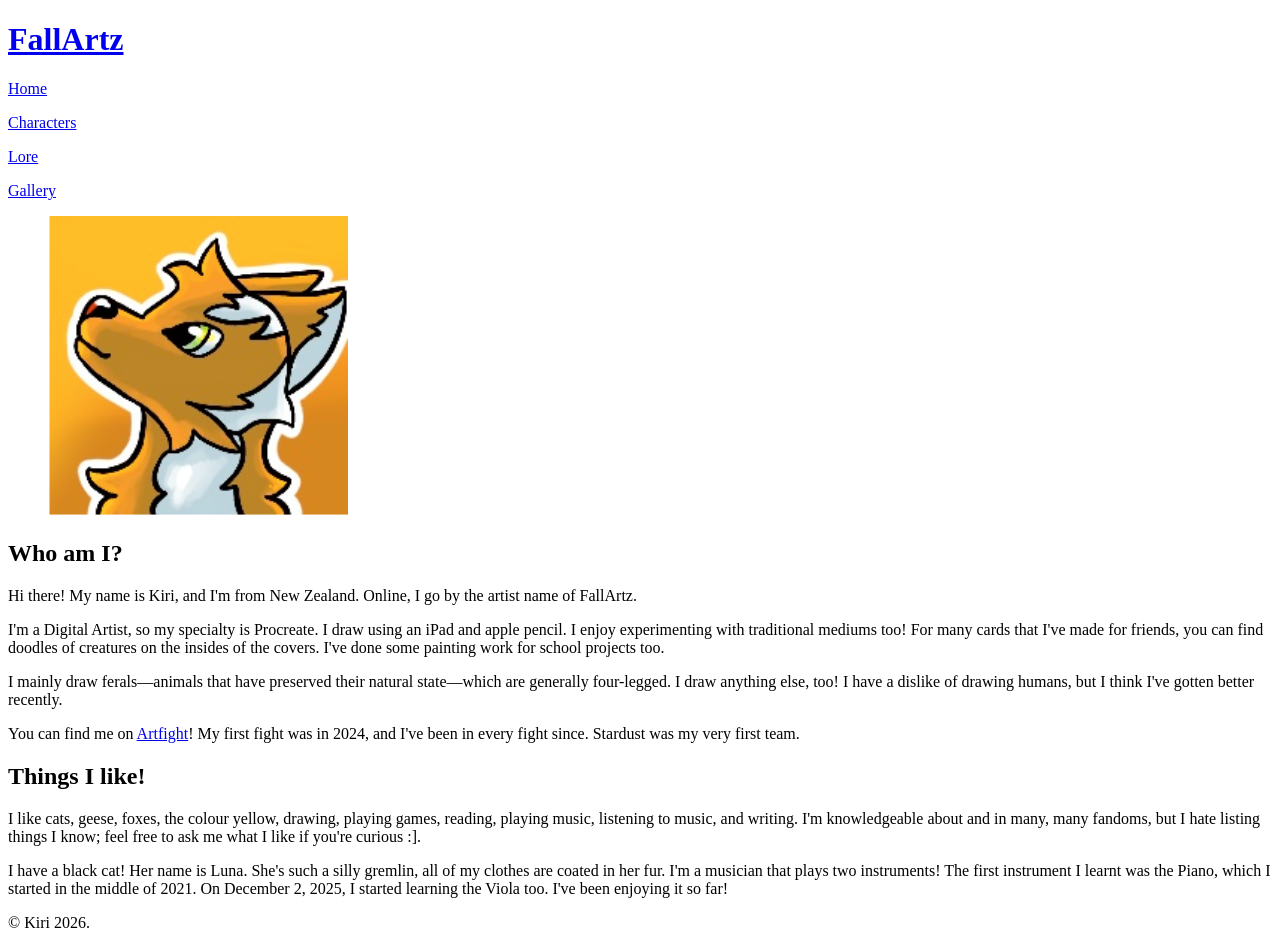
==== index.html @ b0ecd269 "Html pages" ====
<!DOCTYPE html>
<html lang="en-NZ">
<head>
    <meta charset="UTF-8">
    <meta name="viewport" content="width=device-width, initial-scale=1.0">

    <!-- Page title - shows in the browser tab -->
    <title>Artdump</title>

    <link rel="stylesheet" href="css/main.css">
</head>
<body>

    <header>
        <!-- Site name or logo goes here (use <h1>) -->
        <h1 class="page-title"><a href="index.html">FallArtz</a></h1>
    </header>
    <nav>
        <!-- Navigation links to your other pages -->
        <p><a href = "./index.html">Home</a></p>
        <p><a href = "./page_1.html">Characters</a></p>
        <p><a href = "./page_2.html">Lore</a></p>
        <p><a href = "./page_3.html">Gallery</a></p>
    </nav>
    <main>
        <!-- The unique content for THIS page only -->
        <figure class="wrap">
            <img src="images/Fall_Portrait.PNG" width="300" alt="Artist's Profile Picture">
        </figure>
        <section>
            <h1>Who am I?</h1>
            <p>Hi there! My name is Kiri, and I'm from New Zealand. Online, I go by the artist name of FallArtz.</p>

            <p>I'm a Digital Artist, so my specialty is Procreate. I draw using an iPad and apple pencil.
            I enjoy experimenting with traditional mediums too! For many cards that I've made for friends, 
            you can find doodles of creatures on the insides of the covers. I've done some painting work for school projects too.</p>

            <p>I mainly draw ferals—animals that have preserved their natural state—which are generally four-legged. 
            I draw anything else, too! I have a dislike of drawing humans, but I think I've gotten better recently.</p>

            <p>You can find me on <a href="https://artfight.net/~FallArtz">Artfight</a>! My first fight was in 2024, and I've been in every fight since. 
            Stardust was my very first team.</p>
        </section>

        <section>
            <!-- A section groups related content under a heading (use <h2>) -->
            <h2>Things I like!</h2>
            <p>I like cats, geese, foxes, the colour yellow, drawing, playing games, reading, playing music, 
            listening to music, and writing. I'm knowledgeable about and in many, many fandoms, but I hate listing things I know; 
            feel free to ask me what I like if you're curious :].</p>
            
            <p>I have a black cat! Her name is Luna. She's such a silly gremlin, all of my clothes are coated in her fur. 
            I'm a musician that plays two instruments! The first instrument I learnt was the Piano, 
            which I started in the middle of 2021. On December 2, 2025, I started learning the Viola too. I've been enjoying it so far!</p>

        </section>

        <section>
            <!-- Add more sections as you need them -->
        </section>

    </main>

    <footer>
        <p class = "center">&copy; Kiri 2026.</p>
    </footer>

</body>
</html>
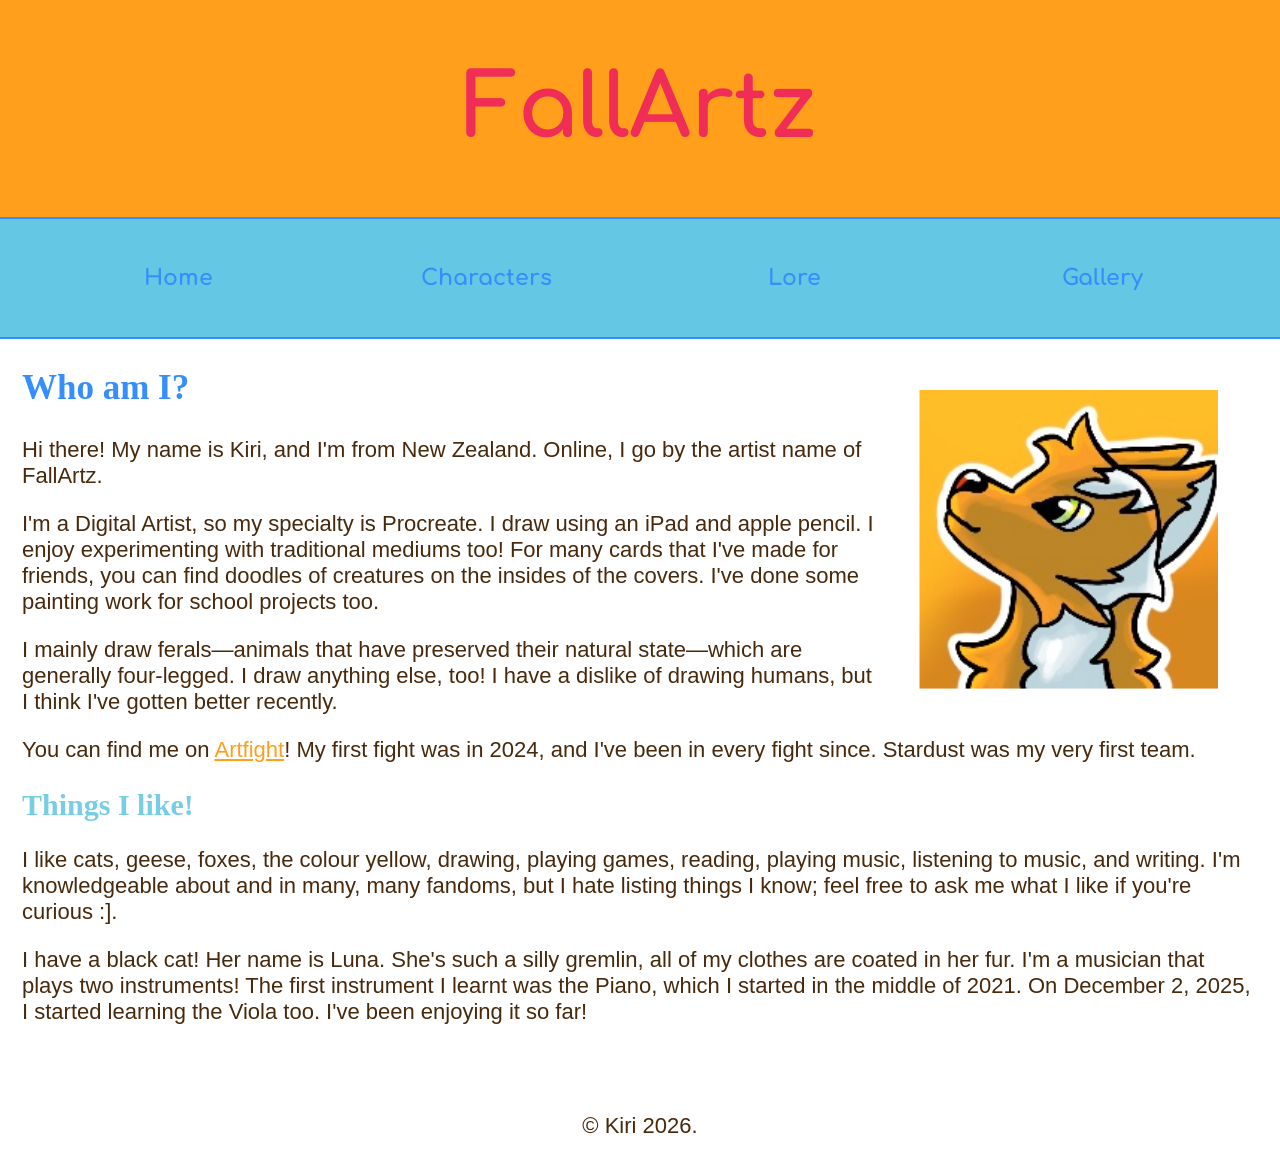
==== commit 3edce083: "Add files via upload" ====
--- a/index.html
+++ b/index.html
@@ -5,7 +5,7 @@
     <meta name="viewport" content="width=device-width, initial-scale=1.0">
 
     <!-- Page title - shows in the browser tab -->
-    <title>Artdump</title>
+    <title>FallArtz</title>
 
     <link rel="stylesheet" href="css/main.css">
 </head>
--- a/css/main.css
+++ b/css/main.css
@@ -0,0 +1,93 @@
+@import url('https://fonts.googleapis.com/css2?family=Comfortaa:wght@300..700&family=Montserrat:ital,wght@0,100..900;1,100..900&display=swap');
+
+body {
+    font-family: Calibri, 'Gill Sans', 'Gill Sans MT', 'Trebuchet MS', sans-serif;
+    color: #49290c;
+    font-size: 22px;
+    font-weight: 500;
+    margin: 0;
+}
+body a {
+    color: #FF9F1C;
+}
+body a:hover {
+    color: #EF2D56;
+}
+header {
+    display: flex;
+    align-items: center;
+    background: #FF9F1C;
+    justify-content: center;
+}
+h1 {
+    font-family: "Alice", serif;
+    font-size: 35px;
+    font-weight: bold;
+    color: #358EFC;
+}
+h2 {
+    font-family: "Alice", serif;
+    font-size: 30px;
+    font-weight: bold;
+    color: #77cde5;
+}
+nav {
+    display: flex;
+    background-color: #64c7e3;
+    align-items: center;
+    flex-direction: row;
+    padding: 1.5rem;
+    border-top: solid #358EFC 2px;
+    border-bottom: solid #358EFC 2px;
+}
+nav p {
+    text-align: center;
+    flex-basis: 1rem; /* Give each paragraph the same basic width */
+    flex-grow: 1; /* Allow each paragraph to grow evenly to fill the parent nav element */
+}
+nav a {
+    color: #358efc;
+    text-decoration: none;
+    font-weight: bold;
+    font-family: "Comfortaa", sans-serif;
+    font-size: 22px;
+}
+nav a:hover {
+    color: #ffca62;
+}
+main {
+    margin-left: 1em;
+    margin-right: 1em;
+    margin-bottom: 4em;
+}
+.page-title {
+    font-family: "Comfortaa", sans-serif;
+    font-size: 400%;
+    font-weight: bold;
+    color: #49290c;
+    text-align: center;
+}
+.page-title a {
+    color: #EF2D56;
+    text-decoration: none;
+}
+.page-title a:hover {
+    color: #49290c;
+}
+.center {
+    text-align: center;
+}
+.wrap {
+    float: right;
+}
+.img-row {
+    display: flex;
+    flex-wrap: wrap;
+    justify-content: center;
+    gap: 20px;
+    margin-top: 40px;
+}
+.img-row img {
+    max-width: 100%;
+    height: auto;
+}
